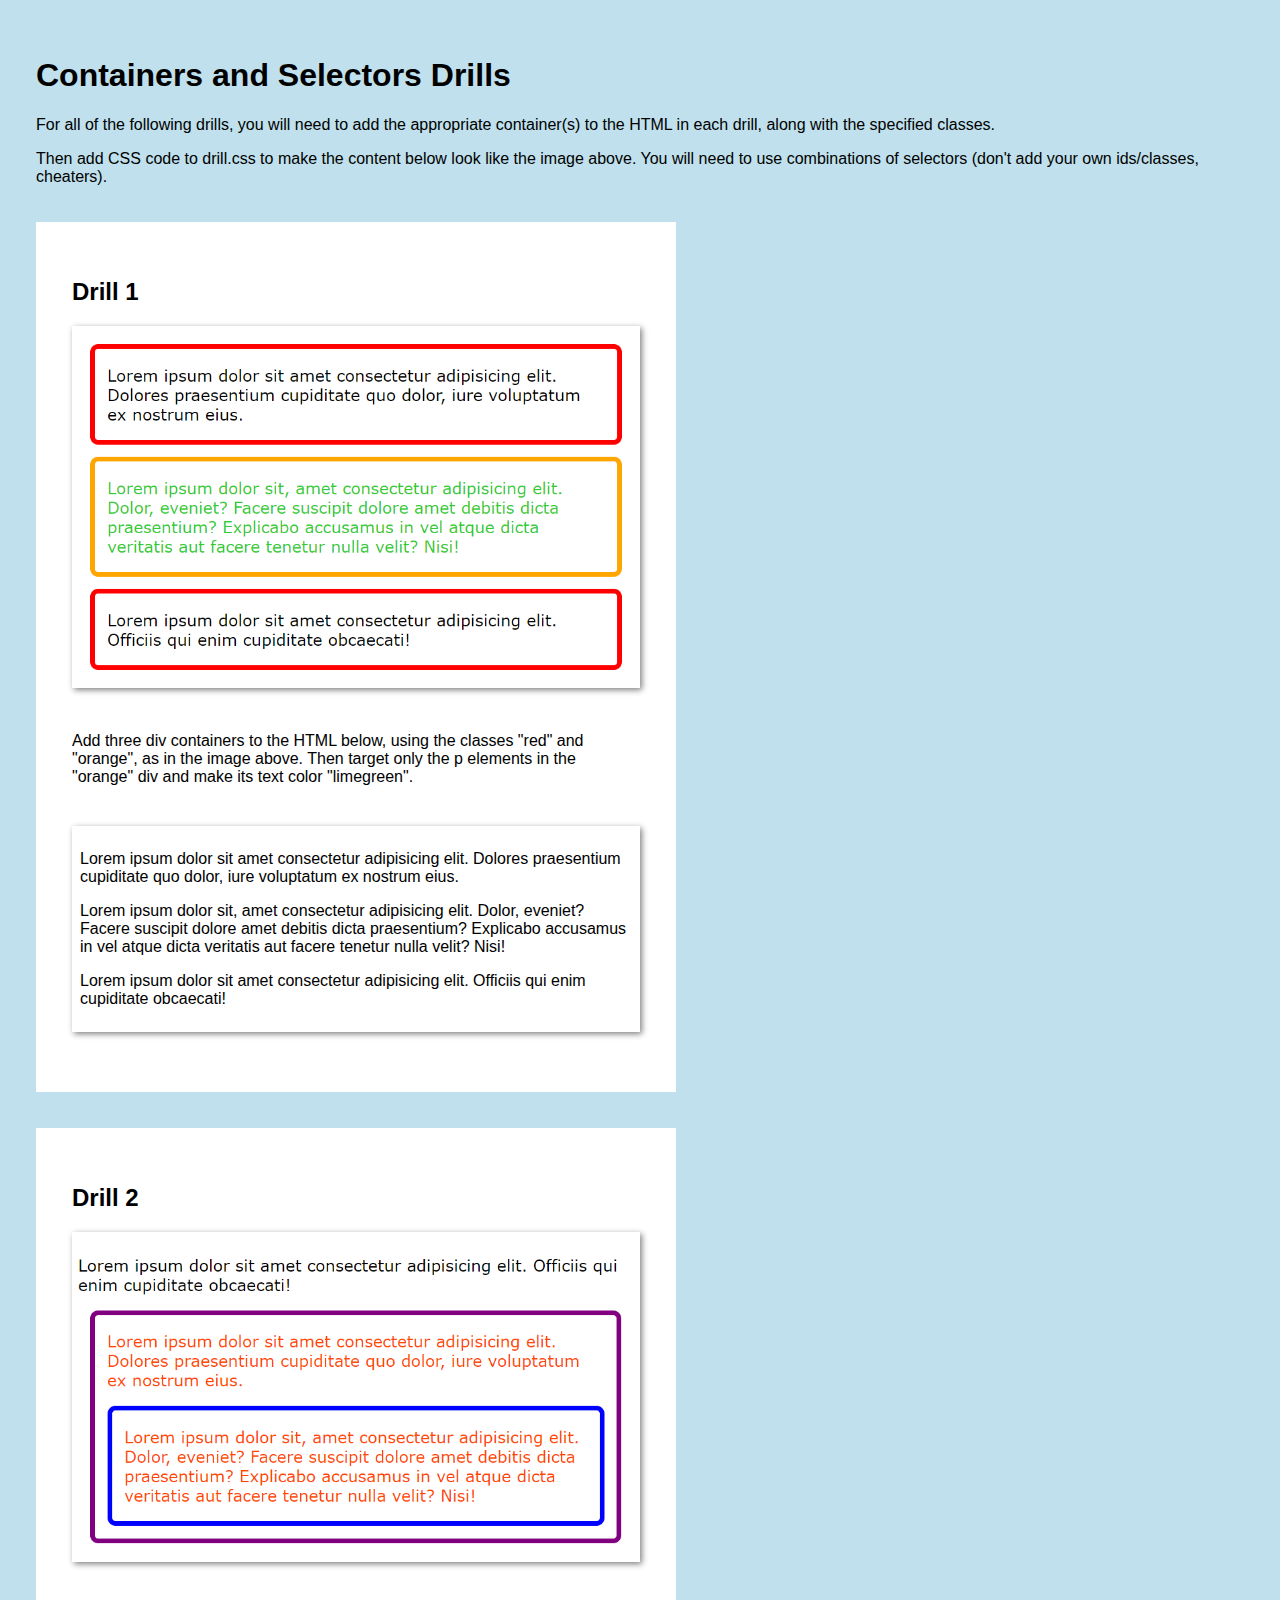
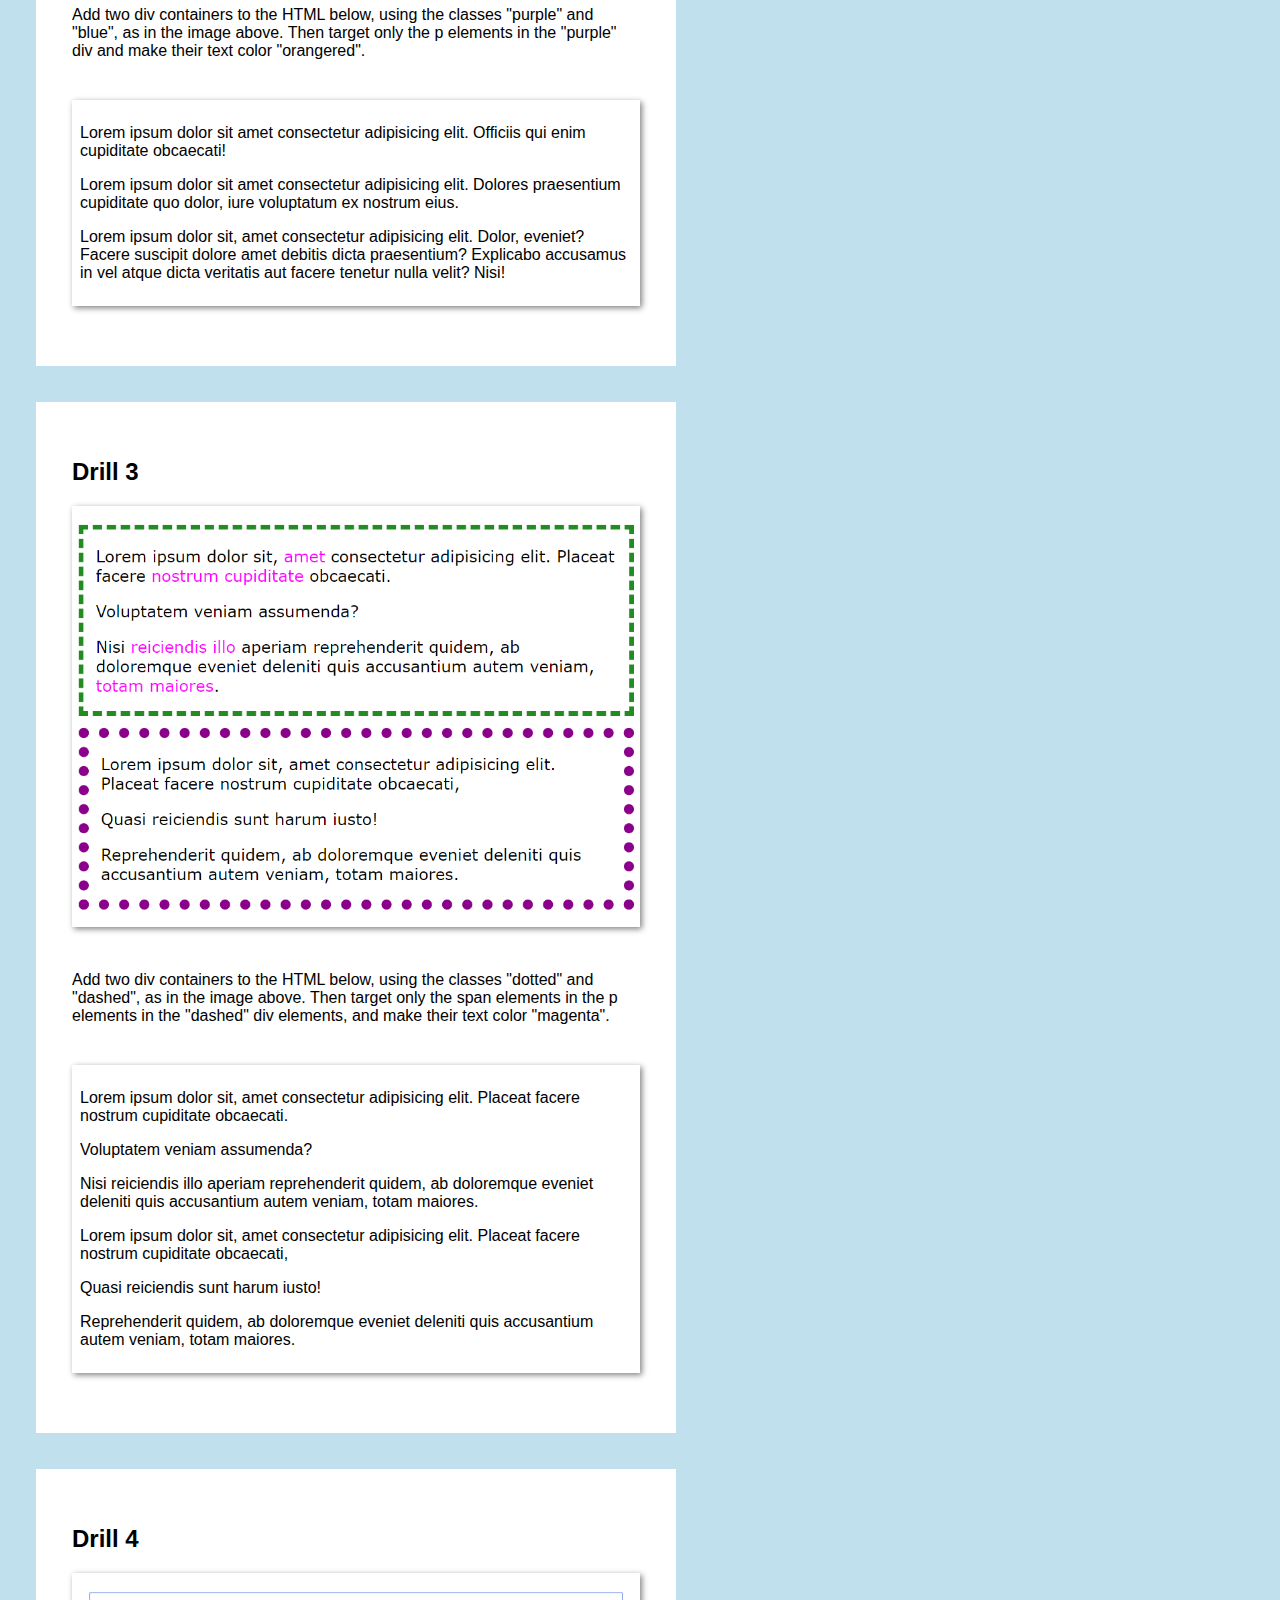
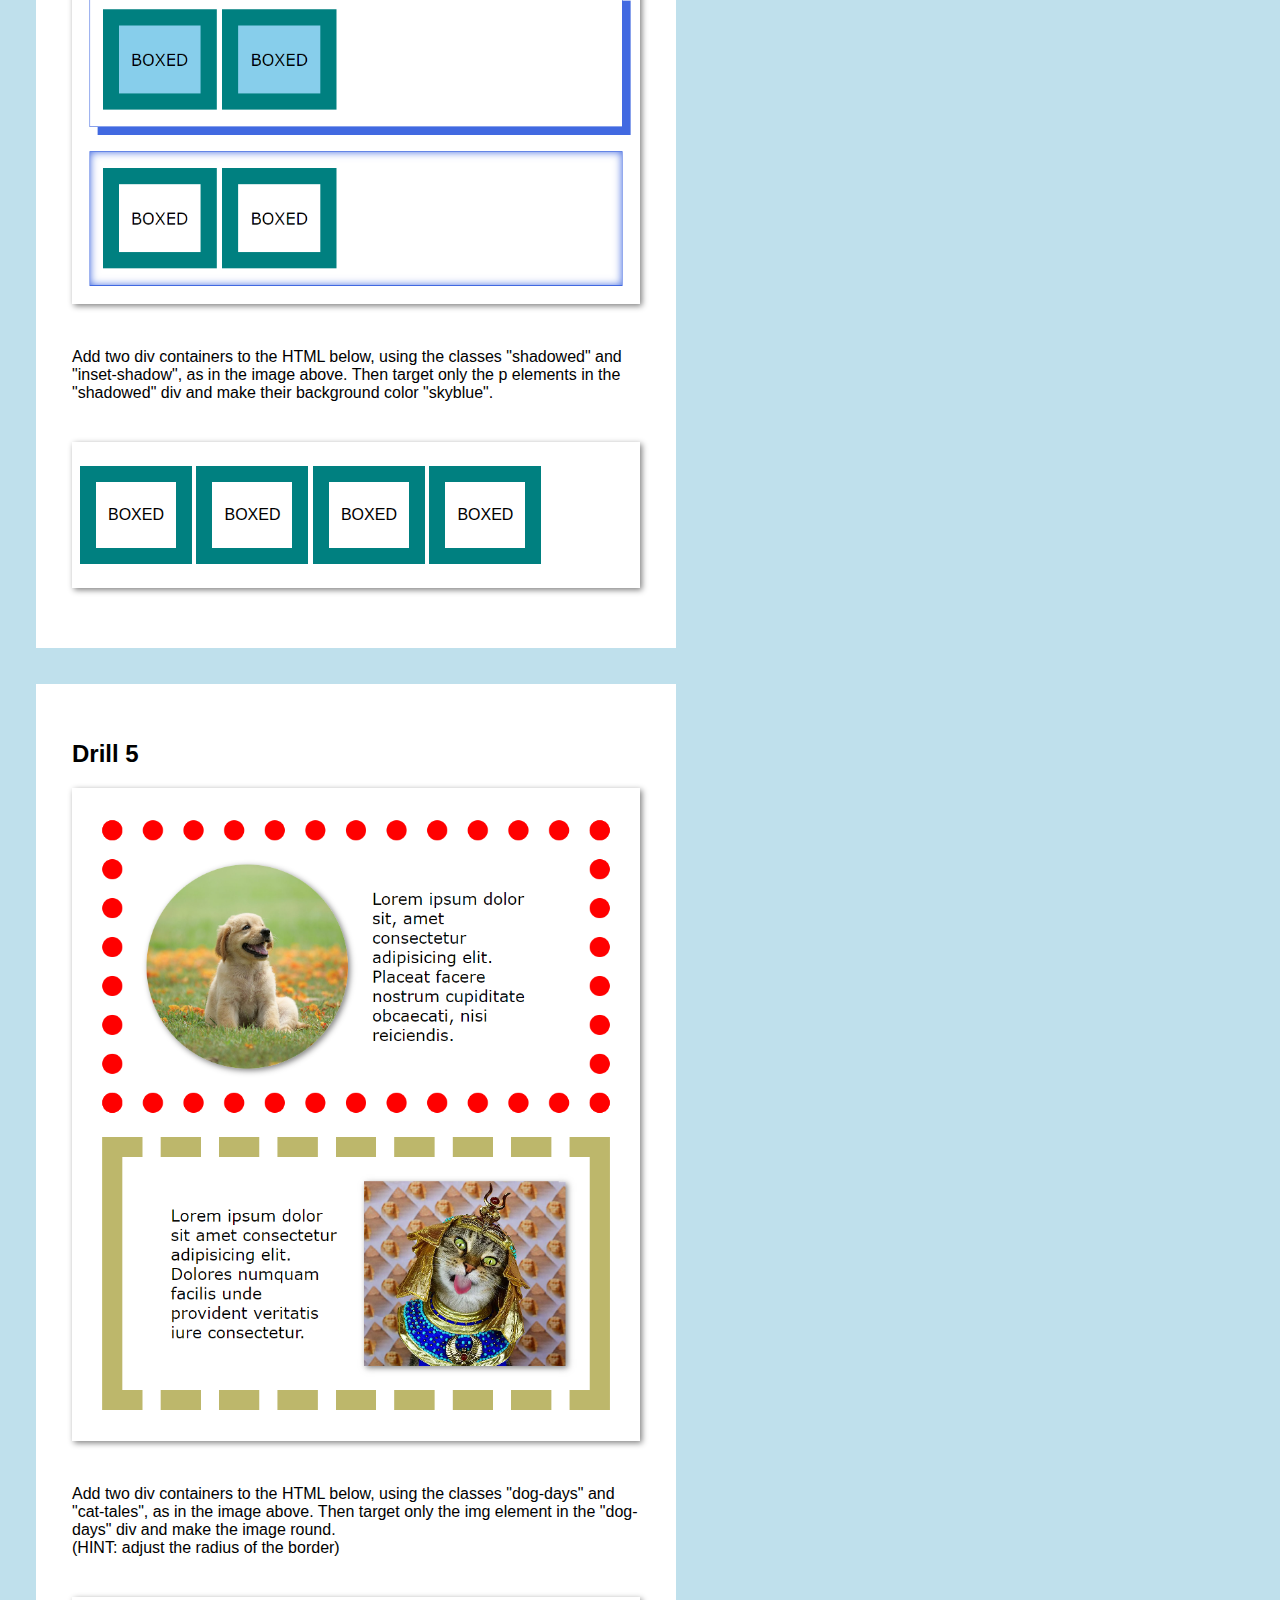
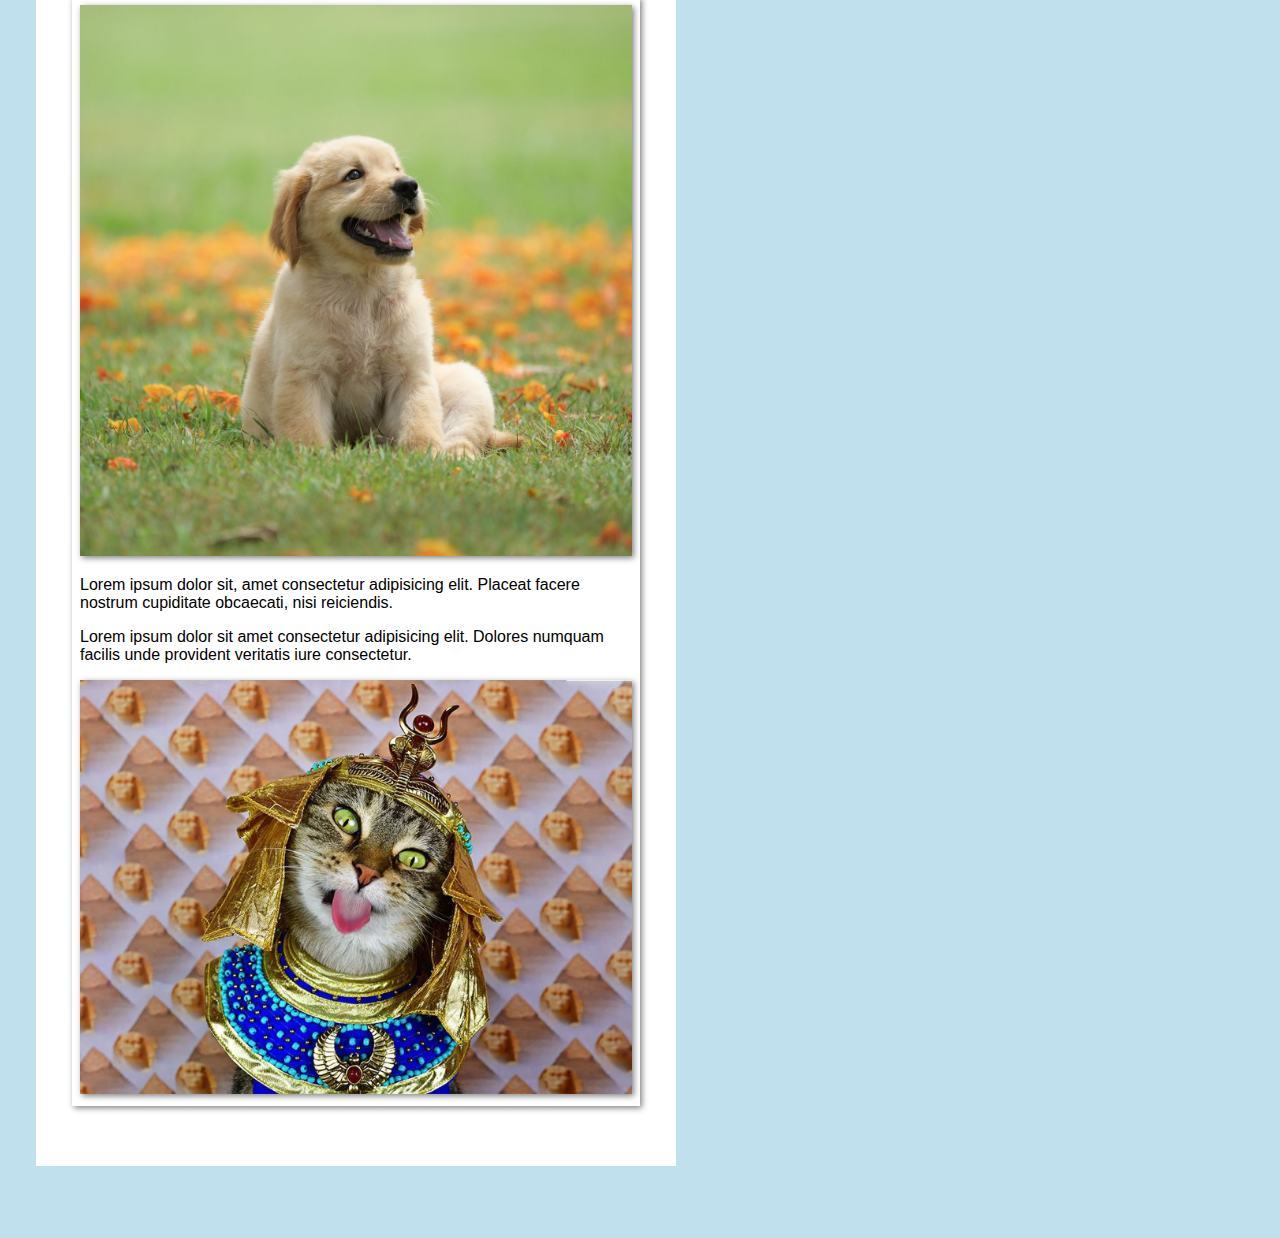
==== exercises/containers-selectors-drills/index.html @ 270ec40a "drills" ====
<!DOCTYPE html>
<html lang="en">
    <head> 
        <meta charset="UTF-8"> 
        <meta http-equiv="X-UA-Compatible" content="IE=edge"> 
        <meta name="viewport" content="width=device-width, initial-scale=1.0"> 
        <title>Containers and Selectors Drills</title>
        <link href="css/style.css" rel="stylesheet">
        <link href="css/drill.css" rel="stylesheet">
    </head>
    <body>  
        <h1>Containers and Selectors Drills</h1>
        <p>
            For all of the following drills, you will need to
            add the appropriate container(s) to the HTML in
            each drill, along with the specified classes. 
        </p>
        <p>
            Then add CSS code to drill.css to make the content 
            below look like the image above. You will need 
            to use combinations of selectors (don't add your
            own ids/classes, cheaters).  
        </p>
        <section id="drill1">
            <h2>Drill 1</h2>
            <img src="images/drill1.png" alt="Drill 1">
            <p>
                Add three div containers to the HTML below,
                using the classes "red" and "orange", as in
                the image above. Then target only the p 
                elements in the "orange" div and make its 
                text color "limegreen". 
            </p>
            <div class="solution">

                <p>
                    Lorem ipsum dolor sit amet consectetur 
                    adipisicing elit. Dolores praesentium 
                    cupiditate quo dolor, iure voluptatum 
                    ex nostrum eius.
                </p>

                <p>
                    Lorem ipsum dolor sit, amet consectetur 
                    adipisicing elit. Dolor, eveniet? Facere 
                    suscipit dolore amet debitis dicta 
                    praesentium? Explicabo accusamus in vel 
                    atque dicta veritatis aut facere tenetur 
                    nulla velit? Nisi!
                </p>

                <p>
                    Lorem ipsum dolor sit amet consectetur 
                    adipisicing elit. Officiis qui enim 
                    cupiditate obcaecati!
                </p>

            </div>
        </section>

        <section id="drill2">
            <h2>Drill 2</h2>
            <img src="images/drill2.png" alt="Drill 2">
            <p>
                Add two div containers to the HTML below,
                using the classes "purple" and "blue", as in
                the image above. Then target only the p 
                elements in the "purple" div and make their 
                text color "orangered". 
            </p>
            <div class="solution">
                <p>
                    Lorem ipsum dolor sit amet consectetur 
                    adipisicing elit. Officiis qui enim 
                    cupiditate obcaecati!
                </p>

                <p>
                    Lorem ipsum dolor sit amet consectetur 
                    adipisicing elit. Dolores praesentium 
                    cupiditate quo dolor, iure voluptatum 
                    ex nostrum eius.
                </p>

                <p>
                    Lorem ipsum dolor sit, amet consectetur 
                    adipisicing elit. Dolor, eveniet? Facere 
                    suscipit dolore amet debitis dicta 
                    praesentium? Explicabo accusamus in vel 
                    atque dicta veritatis aut facere tenetur 
                    nulla velit? Nisi!
                </p>

            </div>
        </section>

        <section id="drill3">
            <h2>Drill 3</h2>
            <img src="images/drill3.png" alt="Drill 3">
            <p>
                Add two div containers to the HTML below,
                using the classes "dotted" and "dashed", as in
                the image above. Then target only the span
                elements in the p elements in the "dashed" div
                elements, and make their text color "magenta". 
            </p>
            <div class="solution">

                <p>
                    Lorem ipsum dolor sit, <span>amet</span> 
                    consectetur adipisicing elit. Placeat 
                    facere <span>nostrum cupiditate</span> 
                    obcaecati.
                </p>
                <span>Voluptatem veniam assumenda?</span>
                <p> 
                    Nisi <span>reiciendis illo</span> aperiam 
                    reprehenderit quidem, ab doloremque 
                    eveniet deleniti quis accusantium autem 
                    veniam, <span>totam maiores</span>.
                </p>

                <p>
                    <span>Lorem ipsum dolor</span> sit, amet 
                    consectetur adipisicing elit. 
                    <span>Placeat</span> 
                    facere nostrum cupiditate obcaecati, 
                </p>
                <span>Quasi reiciendis sunt harum iusto!</span>
                <p>
                    Reprehenderit <span>quidem</span>, ab 
                    doloremque eveniet deleniti quis 
                    <span>accusantium autem</span>
                    veniam, totam maiores.
                </p>

            </div>
        </section>

        <section id="drill4">
            <h2>Drill 4</h2>
            <img src="images/drill4.png" alt="Drill 4">
            <p>
                Add two div containers to the HTML below,
                using the classes "shadowed" and "inset-shadow", 
                as in the image above. Then target only the p 
                elements in the "shadowed" div and make their 
                background color "skyblue". 
            </p>
            <div class="solution">

                    <p>BOXED</p>
                    <p>BOXED</p>
                    <p>BOXED</p>
                    <p>BOXED</p>

            </div>
        </section>

        <section id="drill5">
            <h2>Drill 5</h2>
            <img src="images/drill5.png" alt="Drill 5">
            <p>
                Add two div containers to the HTML below,
                using the classes "dog-days" and "cat-tales", 
                as in the image above. Then target only the img 
                element in the "dog-days" div and make the
                image round. <br>(HINT: adjust the radius of the
                border)
            </p>
            <div class="solution">

                <img 
                    src="images/dog.jpg"
                    alt="happy pupper"
                >
                <p id="d7-p-1" class="d7-p">
                    Lorem ipsum dolor sit, amet 
                    consectetur adipisicing elit. Placeat 
                    facere nostrum cupiditate obcaecati, 
                    nisi reiciendis.
                </p>
                <p id="d7-p-2" class="d7-p">
                    Lorem ipsum dolor sit amet consectetur 
                    adipisicing elit. Dolores numquam 
                    facilis unde provident veritatis 
                    iure consectetur.
                </p>
                <img 
                    src="images/egypt-kitty.webp"
                    alt="regal kitteh"
                >

            </div>
        </section>
    </body>
</html>
---- exercises/containers-selectors-drills/css/style.css ----
* {
    box-sizing: border-box;
}

body {
    background-color: rgb(191, 224, 236);
    margin: 0px;
    padding: 36px;
    font-family: Verdana, Geneva, Tahoma, sans-serif;
}

section {
    background-color: white;
    margin: 36px 0px;
    padding: 36px 36px 60px;
    width: 640px;
}

img {
    box-shadow: 2px 2px 6px grey;
    width: 100%;
}

section > p {
    padding: 24px 0px;
}

.solution {
    box-shadow: 2px 2px 6px grey;
    padding: 8px;
}

.red {
    border: 5px solid red;
    border-radius: 8px;
    margin: 12px;
    padding: 0px 12px;
}

.orange {
    border: 5px solid orange;
    border-radius: 8px;
    margin: 12px;
    padding: 0px 12px;
}

.purple {
    border: 5px solid purple;
    border-radius: 8px;
    margin: 12px;
    padding: 0px 12px;
}

.blue {
    border: 5px solid blue;
    border-radius: 8px;
    margin: 12px 0px;
    padding: 0px 12px;
}

.dashed {
    border: 5px dashed forestgreen;
    margin: 12px 0px;
    padding: 0px 12px;
}

.dotted {
    border: 10px dotted darkmagenta;
    margin: 12px 0px;
    padding: 0px 12px;
}

#drill4 .solution p {
    display: inline-block;
    border: 16px solid teal;
    padding: 24px 12px;
}

.shadowed {
    border: 1px solid royalblue;
    box-shadow: 8px 8px royalblue;
    margin: 12px;
    padding: 0px 12px;
}

.inset-shadow {
    border: 1px solid royalblue;
    box-shadow: inset 0px 0px 8px royalblue;
    margin: 24px 12px 12px;
    padding: 0px 12px;
}

.dog-days {
    border: 20px dotted red;
    margin: 24px;
    padding: 24px;
    display: flex;
}

.cat-tales {
    border: 20px dashed darkkhaki;
    border-style: dashed solid;
    margin: 24px;
    padding: 24px;
    display: flex;
}

.dog-days img,
.cat-tales img {
    width: 200px;
    object-fit: cover
}

.dog-days p,
.cat-tales p {
    margin: 24px;
}
---- exercises/containers-selectors-drills/css/drill.css ----
/* Drill 1 - Write your code solution below */



/* Drill 2 - Write your code solution below */



/* Drill 3 - Write your code solution below */



/* Drill 4 - Write your code solution below */



/* Drill 5 - Write your code solution below */
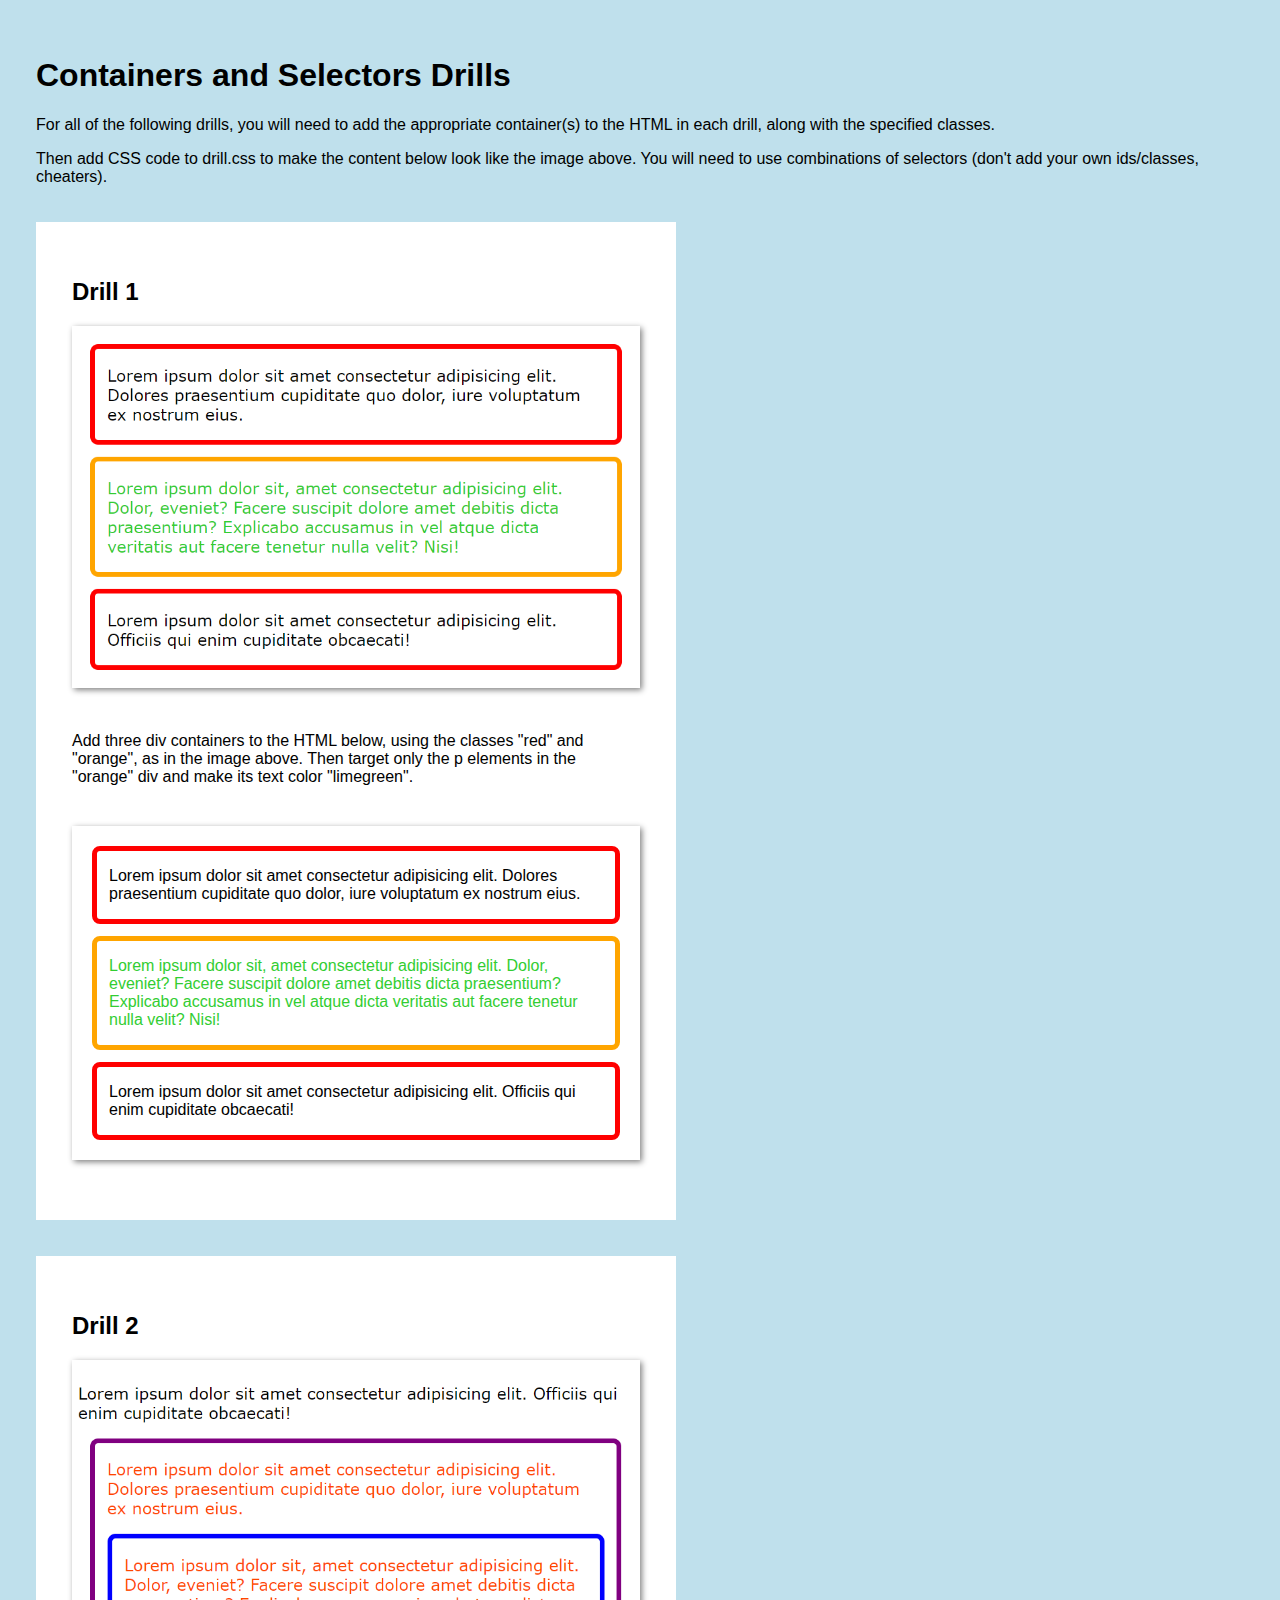
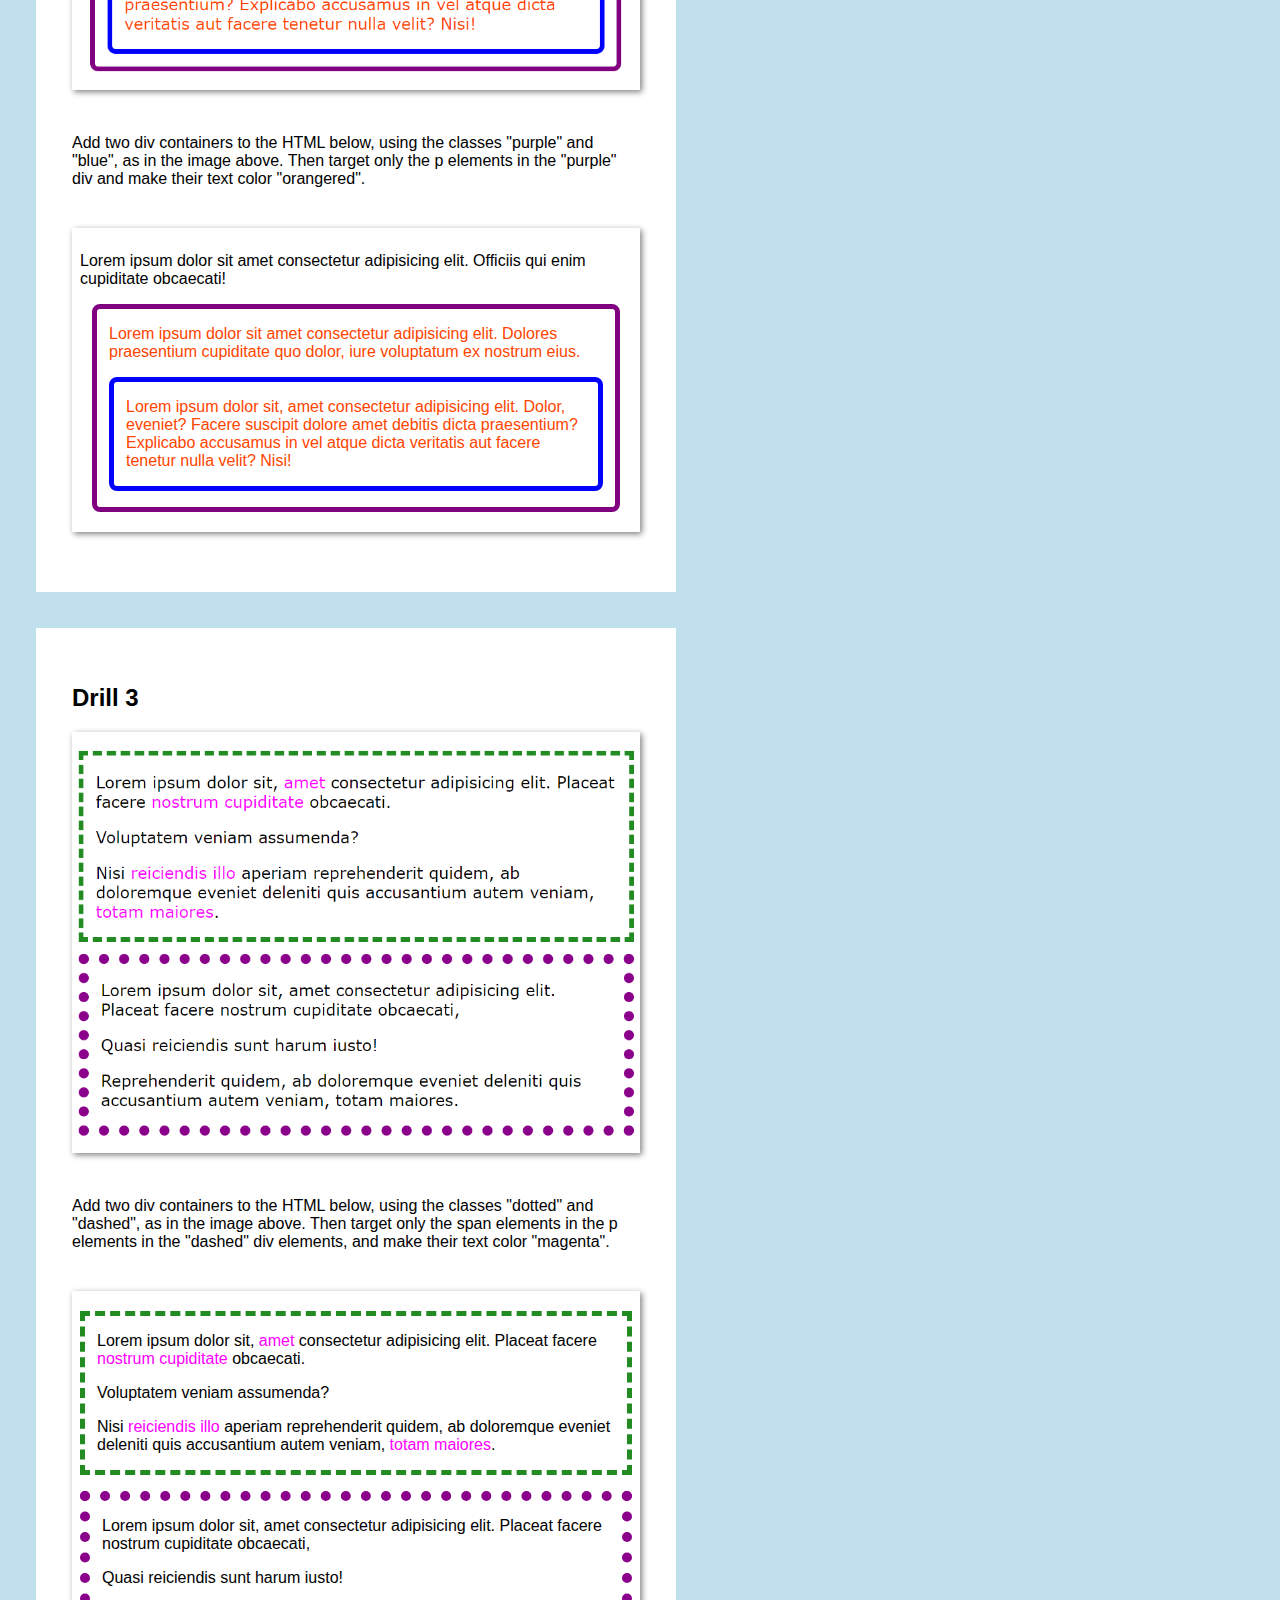
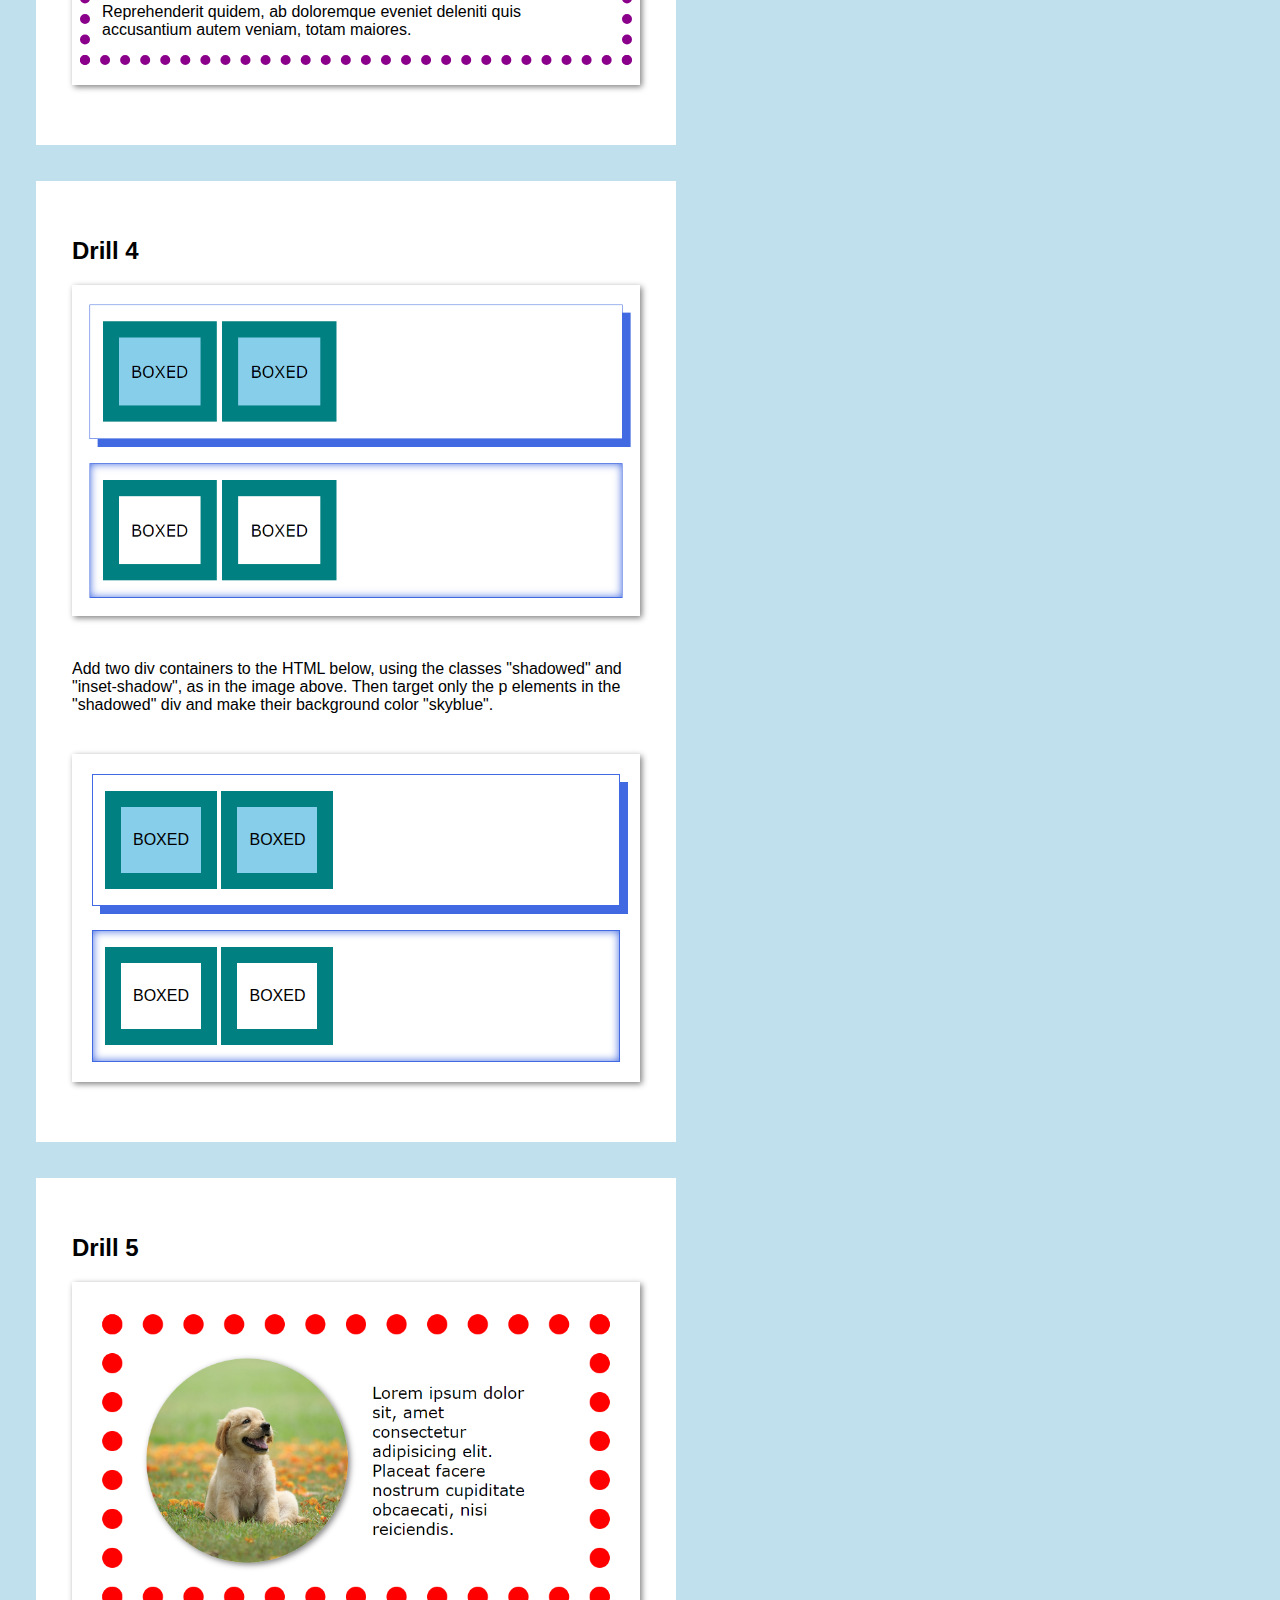
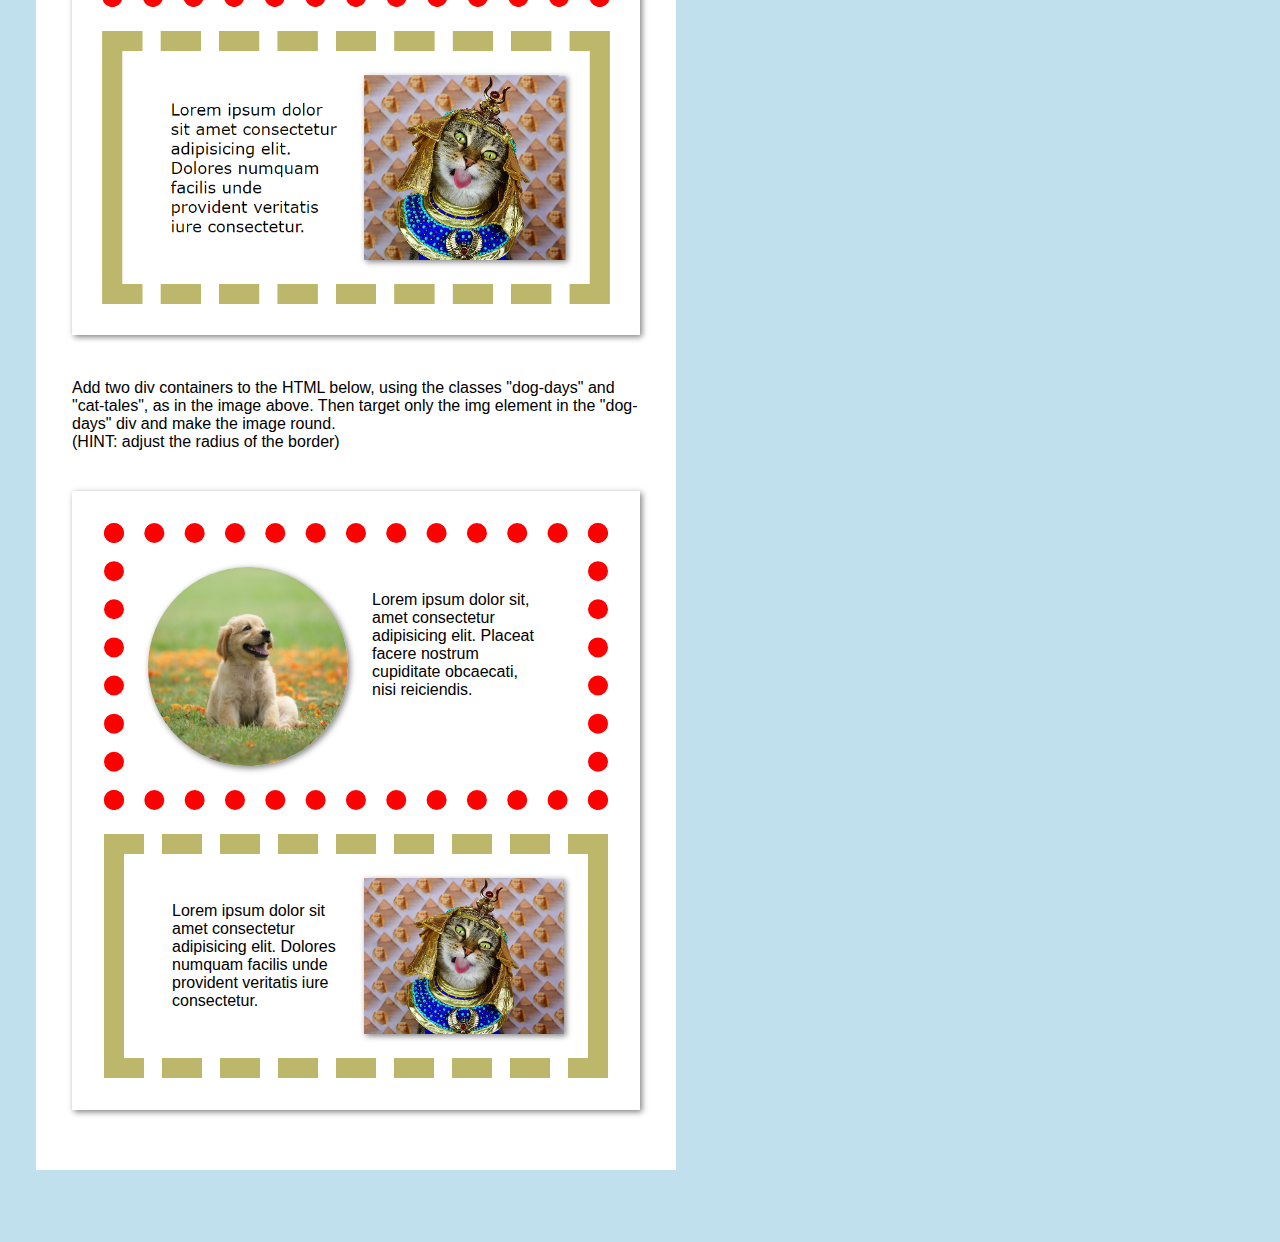
==== commit d40fabeb: "finished" ====
--- a/exercises/containers-selectors-drills/index.html
+++ b/exercises/containers-selectors-drills/index.html
@@ -32,14 +32,58 @@
                 text color "limegreen". 
             </p>
             <div class="solution">
-
+                <div class="red">
+                    <p>
+                        Lorem ipsum dolor sit amet consectetur 
+                        adipisicing elit. Dolores praesentium 
+                        cupiditate quo dolor, iure voluptatum 
+                        ex nostrum eius.
+                    </p>
+                    </div>
+            <div class="orange">
+                    <p>
+                        Lorem ipsum dolor sit, amet consectetur 
+                        adipisicing elit. Dolor, eveniet? Facere 
+                        suscipit dolore amet debitis dicta 
+                        praesentium? Explicabo accusamus in vel 
+                        atque dicta veritatis aut facere tenetur 
+                        nulla velit? Nisi!
+                    </p>
+            </div>
+            <div class="red">
+                <p>
+                    Lorem ipsum dolor sit amet consectetur 
+                    adipisicing elit. Officiis qui enim 
+                    cupiditate obcaecati!
+                </p>
+                </div>
+            </div>
+        </section>
+
+        <section id="drill2">
+            <h2>Drill 2</h2>
+            <img src="images/drill2.png" alt="Drill 2">
+            <p>
+                Add two div containers to the HTML below,
+                using the classes "purple" and "blue", as in
+                the image above. Then target only the p 
+                elements in the "purple" div and make their 
+                text color "orangered". 
+            </p>
+            <div class="solution">
+                <p>
+                    Lorem ipsum dolor sit amet consectetur 
+                    adipisicing elit. Officiis qui enim 
+                    cupiditate obcaecati!
+                </p>
+                <div class="purple">
                 <p>
                     Lorem ipsum dolor sit amet consectetur 
                     adipisicing elit. Dolores praesentium 
                     cupiditate quo dolor, iure voluptatum 
                     ex nostrum eius.
                 </p>
-
+                <div class="blue">
                 <p>
                     Lorem ipsum dolor sit, amet consectetur 
                     adipisicing elit. Dolor, eveniet? Facere 
@@ -47,50 +91,9 @@
                     praesentium? Explicabo accusamus in vel 
                     atque dicta veritatis aut facere tenetur 
                     nulla velit? Nisi!
-                </p>
-
-                <p>
-                    Lorem ipsum dolor sit amet consectetur 
-                    adipisicing elit. Officiis qui enim 
-                    cupiditate obcaecati!
-                </p>
-
-            </div>
-        </section>
-
-        <section id="drill2">
-            <h2>Drill 2</h2>
-            <img src="images/drill2.png" alt="Drill 2">
-            <p>
-                Add two div containers to the HTML below,
-                using the classes "purple" and "blue", as in
-                the image above. Then target only the p 
-                elements in the "purple" div and make their 
-                text color "orangered". 
-            </p>
-            <div class="solution">
-                <p>
-                    Lorem ipsum dolor sit amet consectetur 
-                    adipisicing elit. Officiis qui enim 
-                    cupiditate obcaecati!
-                </p>
-
-                <p>
-                    Lorem ipsum dolor sit amet consectetur 
-                    adipisicing elit. Dolores praesentium 
-                    cupiditate quo dolor, iure voluptatum 
-                    ex nostrum eius.
-                </p>
-
-                <p>
-                    Lorem ipsum dolor sit, amet consectetur 
-                    adipisicing elit. Dolor, eveniet? Facere 
-                    suscipit dolore amet debitis dicta 
-                    praesentium? Explicabo accusamus in vel 
-                    atque dicta veritatis aut facere tenetur 
-                    nulla velit? Nisi!
-                </p>
-
+                </div>
+                </p>
+                </div>
             </div>
         </section>
 
@@ -105,7 +108,7 @@
                 elements, and make their text color "magenta". 
             </p>
             <div class="solution">
-
+                <div class="dashed">
                 <p>
                     Lorem ipsum dolor sit, <span>amet</span> 
                     consectetur adipisicing elit. Placeat 
@@ -118,13 +121,15 @@
                     reprehenderit quidem, ab doloremque 
                     eveniet deleniti quis accusantium autem 
                     veniam, <span>totam maiores</span>.
-                </p>
-
+                </div>
+                </p>
+                <div class="dotted">
                 <p>
                     <span>Lorem ipsum dolor</span> sit, amet 
                     consectetur adipisicing elit. 
                     <span>Placeat</span> 
                     facere nostrum cupiditate obcaecati, 
+                
                 </p>
                 <span>Quasi reiciendis sunt harum iusto!</span>
                 <p>
@@ -149,11 +154,13 @@
             </p>
             <div class="solution">
 
+                   <div class="shadowed">
+                    <p>BOXED</p>
+                    <p>BOXED</p> </div>
+                    <div class="inset-shadow">
                     <p>BOXED</p>
                     <p>BOXED</p>
-                    <p>BOXED</p>
-                    <p>BOXED</p>
-
+                        </div>
             </div>
         </section>
 
@@ -169,7 +176,7 @@
                 border)
             </p>
             <div class="solution">
-
+                <div class="dog-days">
                 <img 
                     src="images/dog.jpg"
                     alt="happy pupper"
@@ -179,7 +186,9 @@
                     consectetur adipisicing elit. Placeat 
                     facere nostrum cupiditate obcaecati, 
                     nisi reiciendis.
-                </p>
+                </p> 
+            </div>
+            <div class="cat-tales">
                 <p id="d7-p-2" class="d7-p">
                     Lorem ipsum dolor sit amet consectetur 
                     adipisicing elit. Dolores numquam 
@@ -190,7 +199,7 @@
                     src="images/egypt-kitty.webp"
                     alt="regal kitteh"
                 >
-
+            </div>
             </div>
         </section>
     </body>
--- a/exercises/containers-selectors-drills/css/drill.css
+++ b/exercises/containers-selectors-drills/css/drill.css
@@ -1,19 +1,29 @@
 /* Drill 1 - Write your code solution below */
-
+div.orange p{
+    color: limegreen
+}
 
 
 /* Drill 2 - Write your code solution below */
-
+div.purple p {
+    color: orangered
+}
 
 
 /* Drill 3 - Write your code solution below */
-
+div.dashed p span{
+    color: magenta
+}
 
 
 /* Drill 4 - Write your code solution below */
-
+div.shadowed p {
+    background-color:skyblue
+}
 
 
 /* Drill 5 - Write your code solution below */
+div.dog-days img{
+    border-radius: 50%;
+}
 
-
